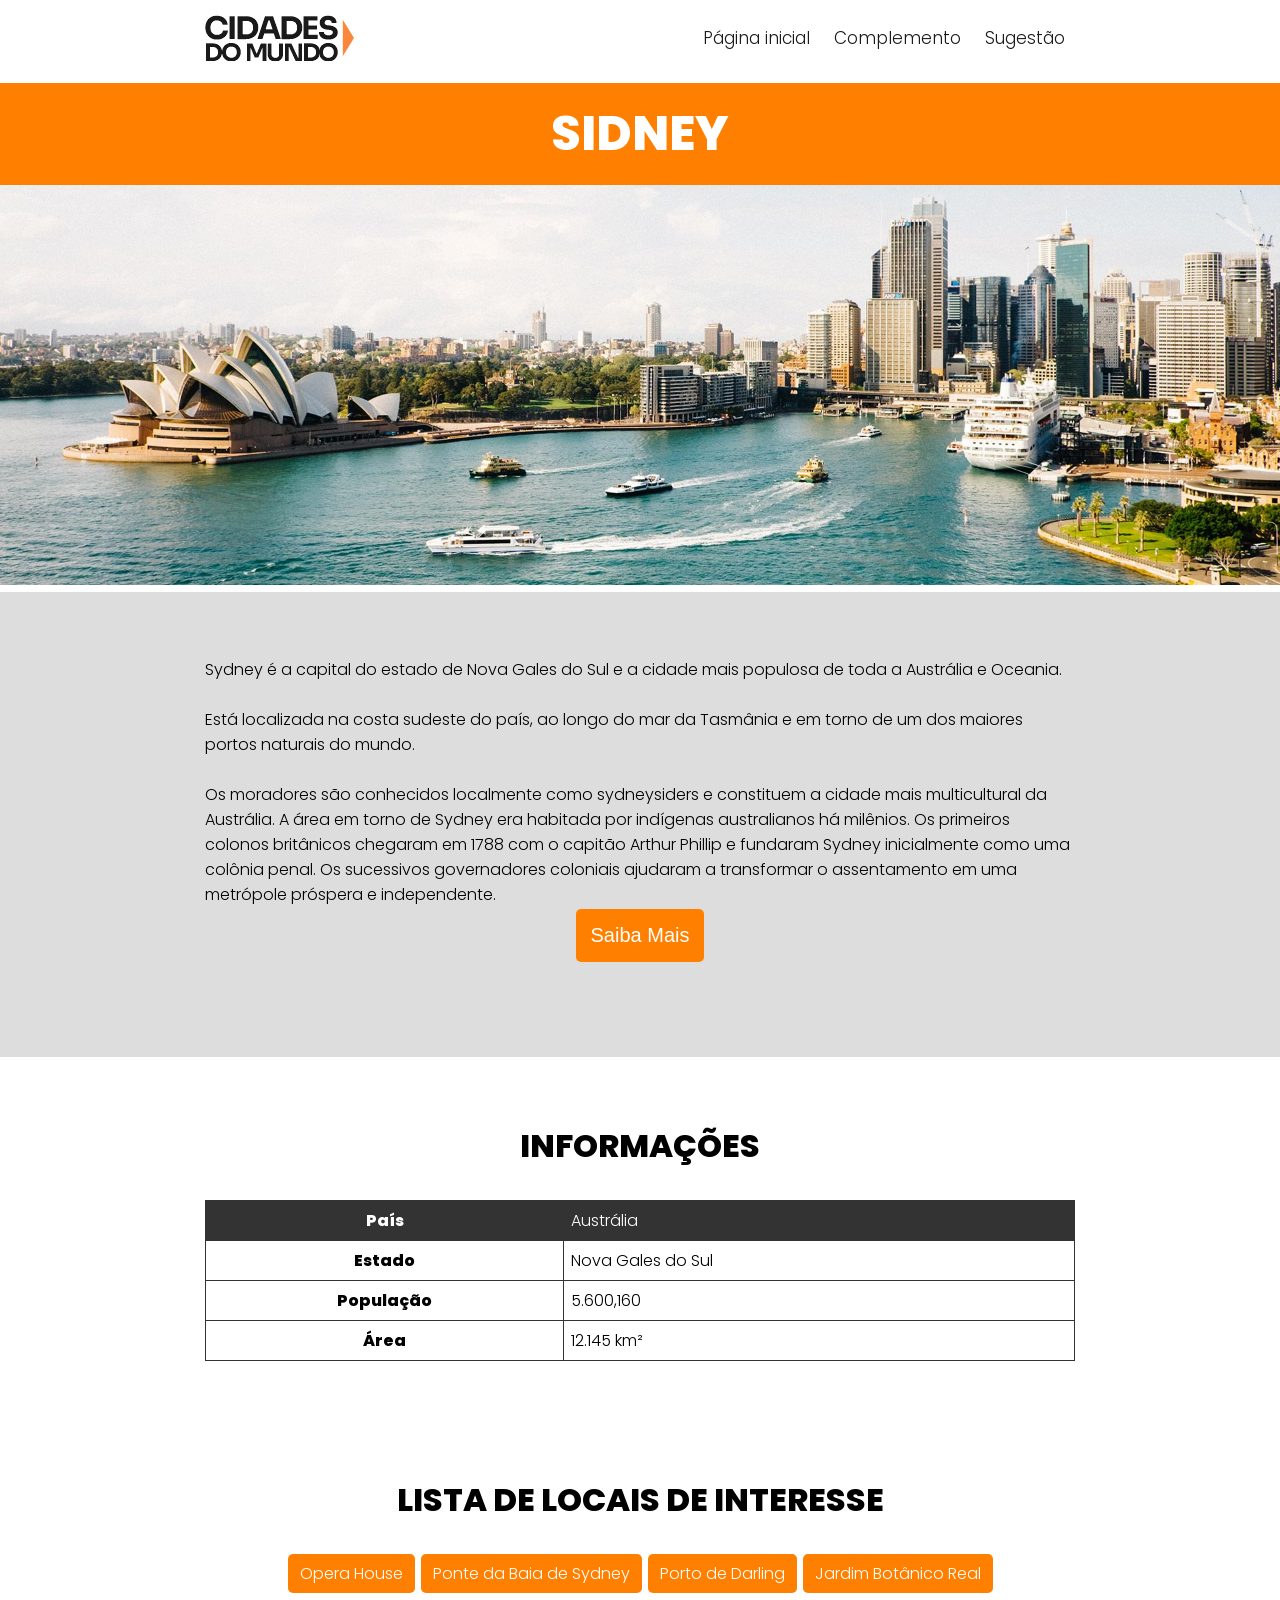
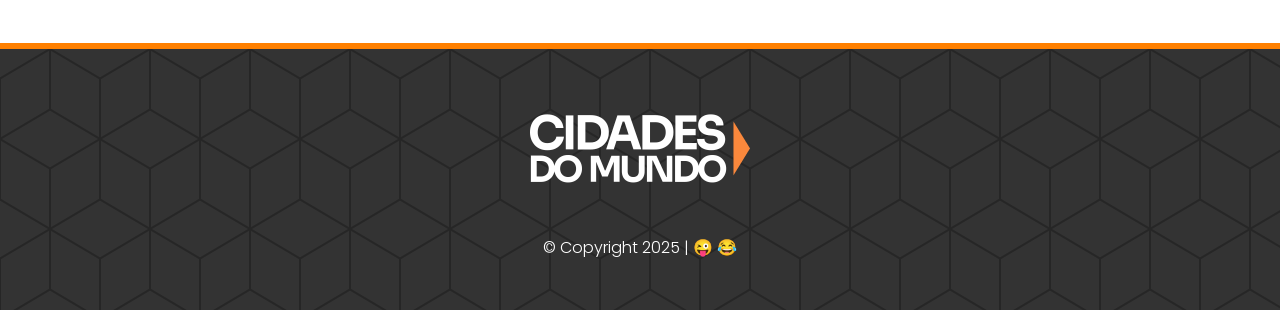
==== index.html @ feb97b09 "Inicializando projeto" ====
<!DOCTYPE html>
<html lang="pt-BR">

<head>
  <meta charset="UTF-8">
  <meta name="viewport" content="width=device-width, initial-scale=1.0">
  <title>Cidade Mundo</title>

  <!-- Meu Estilo -->
  <link rel="stylesheet" href="./css/style.css">
</head>

<body>

  <header class="cabecalho">
    <div class="container">
      <div class="logo">
        <a href="./index.html">
          <img src="./assets/img/logo-cidades.png" alt="Logo Cabeçalho">
        </a>
      </div>

      <nav class="menu">
        <ul>
          <li><a href="./index.html">Página inicial</a></li>
          <li><a href="./complemento.html">Complemento</a></li>
          <li><a href="./sugestao.html">Sugestão</a></li>
        </ul>
      </nav>
    </div>
  </header>

  <main class="principal">
    <div class="container-titulo">
      <h1>Sidney</h1>
    </div>

    <div class="container-img">
      <img src="./assets/img/sydney.jpg" alt="Imagem panorâmica de Sydney" width="100%" />
    </div>

    <div class="modulo sobre">
      <div class="container">
        <h2></h2>
        <p>
          Sydney é a capital do estado de Nova Gales do Sul e a
          cidade mais populosa de toda a Austrália e Oceania.</br></br>
          Está localizada na costa sudeste do país, ao longo do mar da Tasmânia e
          em torno de um dos maiores portos naturais do mundo.</br></br>
          Os moradores são conhecidos localmente como sydneysiders e constituem
          a cidade mais multicultural da Austrália. A área em torno de Sydney
          era habitada por indígenas australianos há milênios. Os primeiros
          colonos britânicos chegaram em 1788 com o capitão Arthur Phillip e
          fundaram Sydney inicialmente como uma colônia penal. Os
          sucessivos governadores coloniais ajudaram a transformar o
          assentamento em uma metrópole próspera e independente.
        </p>
        <div class="container-btn">
          <button class="btn-saiba-mais">
            <a target="_blank" href="https://pt.wikipedia.org/wiki/Sydney">Saiba Mais</a>
          </button>
        </div>
      </div>
    </div>

    <div class="modulo">
      <div class="container">
        <h2 class="subtitulo">Informações</h2>
        <table class="tabela">
          <thead>
            <tr>
              <th>País</th>
              <td>Austrália</td>
            </tr>
          </thead>

          <tbody>
            <tr>
              <th>Estado</th>
              <td>Nova Gales do Sul</td>
            </tr>
            <tr>
              <th>População</th>
              <td>5.600,160</td>
            </tr>
            <tr>
              <th>Área</th>
              <td>12.145 km²</td>
            </tr>
          </tbody>
        </table>
      </div>
    </div>

    <div class="modulo lista-locais">
      <h2 class="subtitulo">Lista de locais de interesse</h2>
      <ul>
        <li>Opera House</li>
        <li>Ponte da Baia de Sydney</li>
        <li>Porto de Darling</li>
        <li>Jardim Botânico Real</li>
      </ul>
    </div>
  </main>

  <footer class="rodape">
    <div class="container">
      <div class="logo">
        <img src="./assets/img/logo-cidades-rodape.png" alt="Logo do rodapé">
      </div>
    </div>

    <div class="creditos">
      <p>&COPY; Copyright 2025 | &#128540 😂 </p>
    </div>
  </footer>

</body>

</html>
---- css/style.css ----
@charset "UTF-8";
@import url("https://fonts.googleapis.com/css2?family=Roboto:ital,wght@0,100;0,300;0,400;0,500;0,700;0,900;1,100;1,300;1,400;1,500;1,700;1,900&display=swap");

@font-face {
  font-family: "Poppins";
  src: url("../fonts/Poppins/Poppins-Regular.ttf");
  font-weight: normal;
  font-style: normal;
}

@font-face {
  font-family: "Poppins";
  src: url("../fonts/Poppins/Poppins-ExtraBold.ttf");
  font-weight: 900;
  font-style: normal;
}

@font-face {
  font-family: "Poppins";
  src: url("../fonts/Poppins/Poppins-Light.ttf");
  font-weight: light;
  font-style: normal;
}

* {
  margin: 0;
  padding: 0;
  box-sizing: border-box;
}

body,
html {
  font-family: "Poppins", Arial, Helvetica, sans-serif;
  font-weight: light;
}

header.cabecalho div.container {
  display: flex;
  justify-content: space-between;
}

div.container {
  max-width: 900px;
  margin: 0 auto;
  padding: 15px;
}

nav.menu {
  margin-top: 10px;
}

nav.menu ul li {
  list-style: none;
  display: inline-block;
}

nav.menu ul li a {
  color: #1a1a1a;
  margin: 0 10px;
  text-decoration: none;
  font-size: 17px;
  transition: 0.3s;
}

nav.menu ul li a:hover {
  color: #ff8000;
}

main.principal div.container-titulo {
  width: 100%;
  background-color: #ff8000;
  padding: 15px;
}

main.principal div.container-titulo h1 {
  color: #fff;
  text-align: center;
  font-size: 48px;
  text-transform: uppercase;
}

div.modulo {
  width: 100%;
  padding: 50px 0;
}

div.sobre {
  background-color: #ddd;
}

h2.subtitulo,
div.container-btn {
  font-size: 32px;
  text-align: center;
  text-transform: uppercase;
  margin-bottom: 30px;
}

.btn-saiba-mais {
  background-color: #ff8000;
  padding: 15px;
  border: none;
  border-radius: 5px;
  transition: transform 0.3s;
}

.btn-saiba-mais:hover {
  transform: scale(1.2);
  filter: brightness(0.95);
}

.btn-saiba-mais a {
  text-align: center;
  text-decoration: none;
  color: #fff;
  font-size: 20px;
}

/* Modulo Tabela */
table.tabela {
  width: 100%;
  border-collapse: collapse;
}

table.tabela thead {
  background-color: #333;
  color: #fff;
}

table.tabela td,
table.tabela th {
  border: 1px solid #333;
  padding: 7px;
}

/* Modulo Locais Interesse */
div.lista-locais ul {
  display: flex;
  justify-content: center;
}

div.lista-locais ul li {
  list-style: none;
  display: inline-block;
  color: #fff;
  background-color: #ff8000;
  padding: 7px 12px;
  margin: 0 3px;
  border-radius: 5px;
}

footer.rodape {
  width: 100%;
  padding: 50px 0;
  background-color: #333;
  background-image: url(../assets/img/padrao-fundo-rodape.png);
  border-top: 6px solid #ff8000;
  text-align: center;
  clear: both;
}

footer.rodape div.logo {
  margin-bottom: 30px;
}

footer.rodape div.creditos {
  color: #fff;
}

div.mapa {
  width: 100%;
}

div.mapa img {
  float: left;
  position: relative;
  left: 50%;
  transform: translateX(-50%);
}

div.notaveis {
  float: left;
  background-color: #f1f0f0;
  margin-top: 20px;
}

div.notaveis ol {
  font-size: 22px;
  float: left;
  position: relative;
  left: 50%;
  transform: translateX(-50%);
}

/* Pagina Sugestão */

div.sugestao-texto {
  text-align: center;
}

div.form-container {
  width: 100%;
  margin: 15px 0;
}

input.form {
  width: 100%;
  min-height: 40px;
  font-size: 17px;
  text-indent: 10px;
}

textarea#sugestao {
  width: 100%;
}

input.form-botao {
  padding: 15px 30px;
  background-color: #ff8000;
  border: none;
  color: #fff;
  font-size: 17px;
  cursor: pointer;
  transition: transform 0.3s;
}

input.form-botao:hover {
  background-color: #ff8000;
}
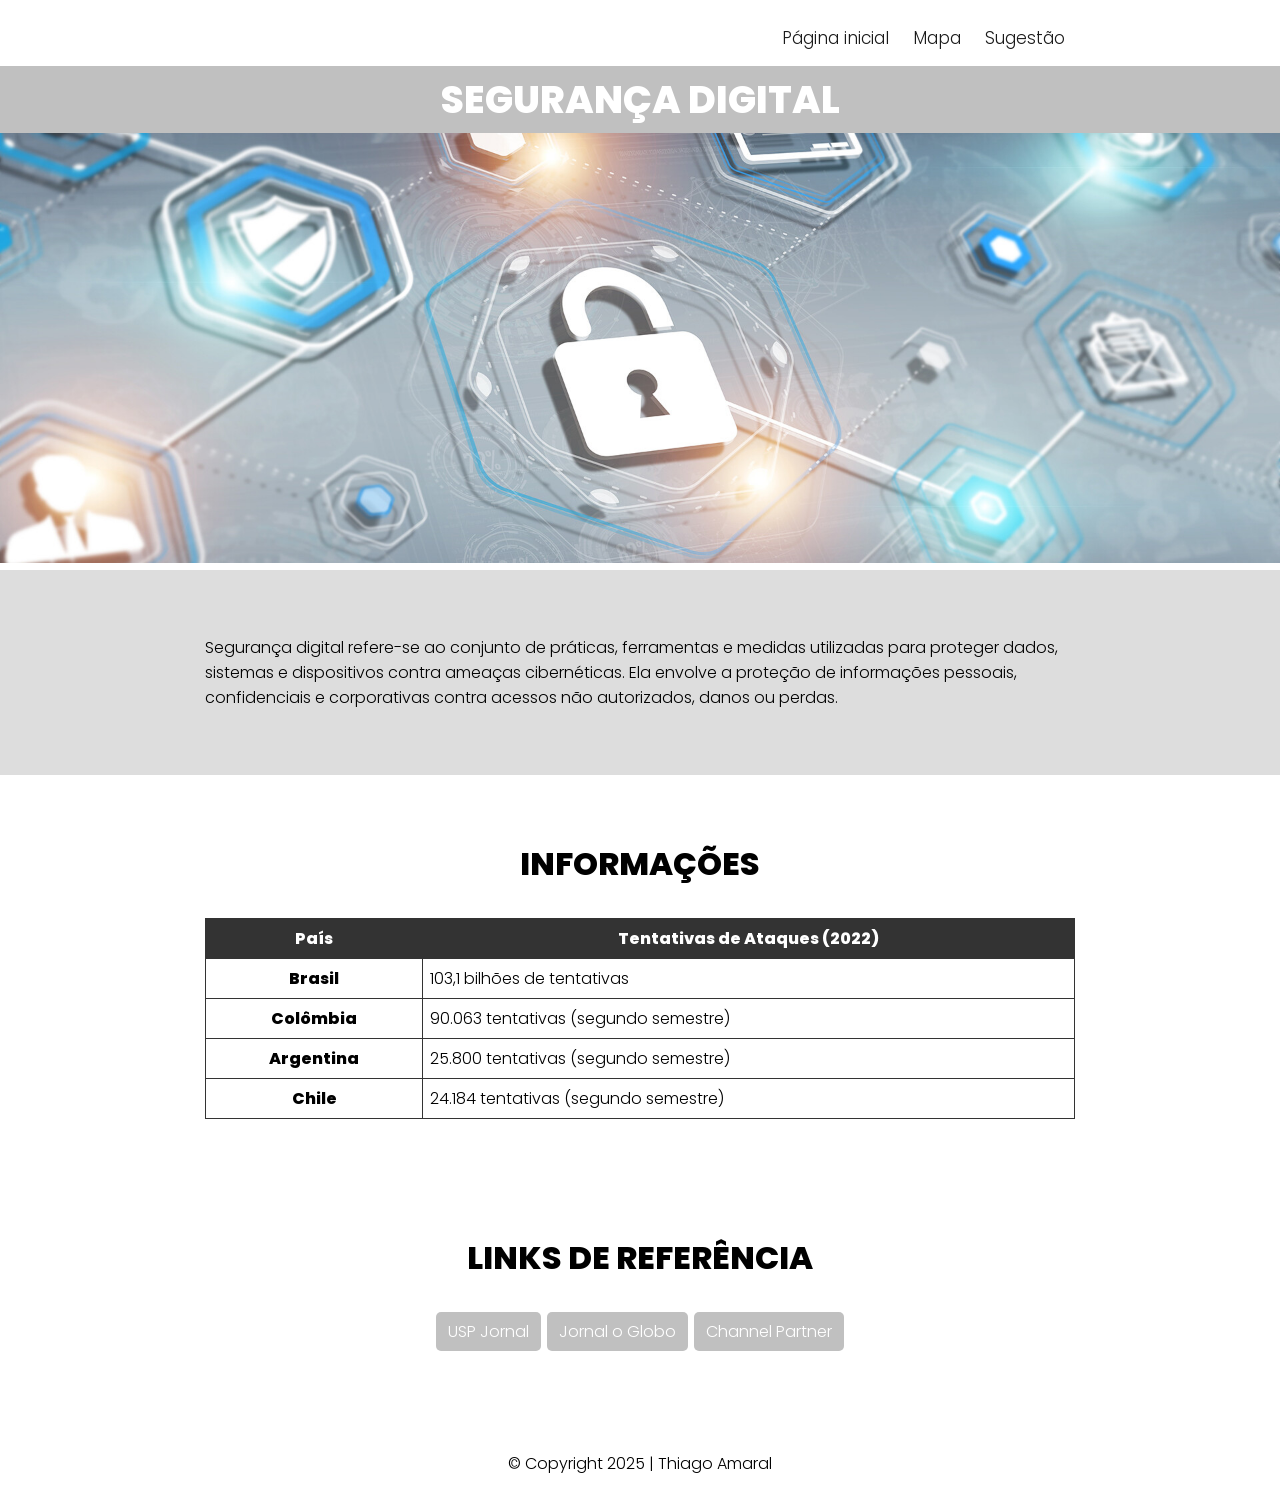
==== commit 1eb18ce3: "Projeto curso" ====
--- a/index.html
+++ b/index.html
@@ -15,15 +15,11 @@
   <header class="cabecalho">
     <div class="container">
       <div class="logo">
-        <a href="./index.html">
-          <img src="./assets/img/logo-cidades.png" alt="Logo Cabeçalho">
-        </a>
       </div>
-
       <nav class="menu">
         <ul>
           <li><a href="./index.html">Página inicial</a></li>
-          <li><a href="./complemento.html">Complemento</a></li>
+          <li><a href="./mapa.html">Mapa</a></li>
           <li><a href="./sugestao.html">Sugestão</a></li>
         </ul>
       </nav>
@@ -32,34 +28,20 @@
 
   <main class="principal">
     <div class="container-titulo">
-      <h1>Sidney</h1>
+      <h1>Segurança Digital</h1>
     </div>
 
     <div class="container-img">
-      <img src="./assets/img/sydney.jpg" alt="Imagem panorâmica de Sydney" width="100%" />
+      <img src="./assets/img/cyber.jpg" alt="Imagem cybersecurity" width="100%" />
     </div>
 
     <div class="modulo sobre">
       <div class="container">
         <h2></h2>
         <p>
-          Sydney é a capital do estado de Nova Gales do Sul e a
-          cidade mais populosa de toda a Austrália e Oceania.</br></br>
-          Está localizada na costa sudeste do país, ao longo do mar da Tasmânia e
-          em torno de um dos maiores portos naturais do mundo.</br></br>
-          Os moradores são conhecidos localmente como sydneysiders e constituem
-          a cidade mais multicultural da Austrália. A área em torno de Sydney
-          era habitada por indígenas australianos há milênios. Os primeiros
-          colonos britânicos chegaram em 1788 com o capitão Arthur Phillip e
-          fundaram Sydney inicialmente como uma colônia penal. Os
-          sucessivos governadores coloniais ajudaram a transformar o
-          assentamento em uma metrópole próspera e independente.
+          Segurança digital refere-se ao conjunto de práticas, ferramentas e medidas utilizadas para proteger dados, sistemas e dispositivos contra ameaças cibernéticas. 
+          Ela envolve a proteção de informações pessoais, confidenciais e corporativas contra acessos não autorizados, danos ou perdas.
         </p>
-        <div class="container-btn">
-          <button class="btn-saiba-mais">
-            <a target="_blank" href="https://pt.wikipedia.org/wiki/Sydney">Saiba Mais</a>
-          </button>
-        </div>
       </div>
     </div>
 
@@ -70,22 +52,26 @@
           <thead>
             <tr>
               <th>País</th>
-              <td>Austrália</td>
+              <th>Tentativas de Ataques (2022)</th>
             </tr>
           </thead>
 
           <tbody>
             <tr>
-              <th>Estado</th>
-              <td>Nova Gales do Sul</td>
+              <th>Brasil</th>
+              <td>103,1 bilhões de tentativas</td>
             </tr>
             <tr>
-              <th>População</th>
-              <td>5.600,160</td>
+              <th>Colômbia</th>
+              <td>90.063 tentativas (segundo semestre)</td>
             </tr>
             <tr>
-              <th>Área</th>
-              <td>12.145 km²</td>
+              <th>Argentina</th>
+              <td>25.800 tentativas (segundo semestre)</td>
+            </tr>
+            <tr>
+              <th>Chile</th>
+              <td>24.184 tentativas (segundo semestre)</td>
             </tr>
           </tbody>
         </table>
@@ -93,12 +79,29 @@
     </div>
 
     <div class="modulo lista-locais">
-      <h2 class="subtitulo">Lista de locais de interesse</h2>
+      <h2 class="subtitulo">Links de referência</h2>
       <ul>
-        <li>Opera House</li>
-        <li>Ponte da Baia de Sydney</li>
-        <li>Porto de Darling</li>
-        <li>Jardim Botânico Real</li>
+        <li input type="button" value="Opera Houset" onclick="newDoc()"> 
+          <script>
+          function newDoc() {
+            window.location.assign("https://jornal.usp.br/radio-usp/brasil-sofreu-mais-de-100-bilhoes-de-tentativas-de-ataques-ciberneticos-no-ultimo-ano/?utm_source=chatgpt.com")
+          }
+          </script> USP Jornal
+        </li>
+        <li input type="button" value="Opera Houset" onclick="newDoc()"> 
+          <script>
+          function newDoc() {
+            window.location.assign("https://oglobo.globo.com/economia/tecnologia/noticia/2023/06/brasil-e-o-maior-alvo-de-ataques-ciberneticos-na-america-latina-veja-ranking.ghtml?utm_source=chatgpt.com")
+          }
+          </script> Jornal o Globo
+        </li>
+        <li input type="button" value="Opera Houset" onclick="newDoc()"> 
+          <script>
+          function newDoc() {
+            window.location.assign("https://www.channelpartner.es/seguridad/el-numero-de-ciberataques-en-el-mundo-se-doblara-este-ano/?utm_source=chatgpt.com")
+          }
+          </script> Channel Partner
+        </li>
       </ul>
     </div>
   </main>
@@ -106,12 +109,11 @@
   <footer class="rodape">
     <div class="container">
       <div class="logo">
-        <img src="./assets/img/logo-cidades-rodape.png" alt="Logo do rodapé">
       </div>
     </div>
 
     <div class="creditos">
-      <p>&COPY; Copyright 2025 | &#128540 😂 </p>
+      <p>&COPY; Copyright 2025 | Thiago Amaral</p>
     </div>
   </footer>
 
--- a/css/style.css
+++ b/css/style.css
@@ -68,14 +68,14 @@
 
 main.principal div.container-titulo {
   width: 100%;
-  background-color: #ff8000;
-  padding: 15px;
+  background-color: silver;
+  padding: 5px;
 }
 
 main.principal div.container-titulo h1 {
   color: #fff;
   text-align: center;
-  font-size: 48px;
+  font-size: 38px;
   text-transform: uppercase;
 }
 
@@ -95,6 +95,15 @@
   text-transform: uppercase;
   margin-bottom: 30px;
 }
+
+h1.subtitulo,
+div.container-btn {
+  font-size: 20px;
+  text-align: center;
+  text-transform: lowercase;
+  margin-bottom: 30px;
+}
+
 
 .btn-saiba-mais {
   background-color: #ff8000;
@@ -143,7 +152,7 @@
   list-style: none;
   display: inline-block;
   color: #fff;
-  background-color: #ff8000;
+  background-color: silver;
   padding: 7px 12px;
   margin: 0 3px;
   border-radius: 5px;
@@ -151,27 +160,24 @@
 
 footer.rodape {
   width: 100%;
-  padding: 50px 0;
-  background-color: #333;
-  background-image: url(../assets/img/padrao-fundo-rodape.png);
-  border-top: 6px solid #ff8000;
+  padding: 10px;
   text-align: center;
   clear: both;
 }
 
 footer.rodape div.logo {
-  margin-bottom: 30px;
+  margin-bottom: 10px;
 }
 
 footer.rodape div.creditos {
-  color: #fff;
+  color: black;
 }
 
 div.mapa {
   width: 100%;
 }
 
-div.mapa img {
+div.mapa iframe {
   float: left;
   position: relative;
   left: 50%;
@@ -227,3 +233,36 @@
 input.form-botao:hover {
   background-color: #ff8000;
 }
+
+div.form-container {
+            max-width: 400px;
+            margin: 0 auto;
+            padding: 20px;
+            border: 1px solid #ccc;
+            border-radius: 8px;
+        }
+.form-container input, .form-container textarea {
+            width: 100%;
+            padding: 10px;
+            margin: 10px 0;
+            border: 1px solid #ccc;
+            border-radius: 4px;
+        }
+.form-container button {
+            background-color: #4CAF50;
+            color: white;
+            padding: 10px 20px;
+            border: none;
+            border-radius: 4px;
+            cursor: pointer;
+        }
+.form-container button:hover {
+            background-color: #45a049;
+        }
+.message {
+            color: red;
+            font-size: 14px;
+        }
+.hidden {
+            display: none;
+        }
